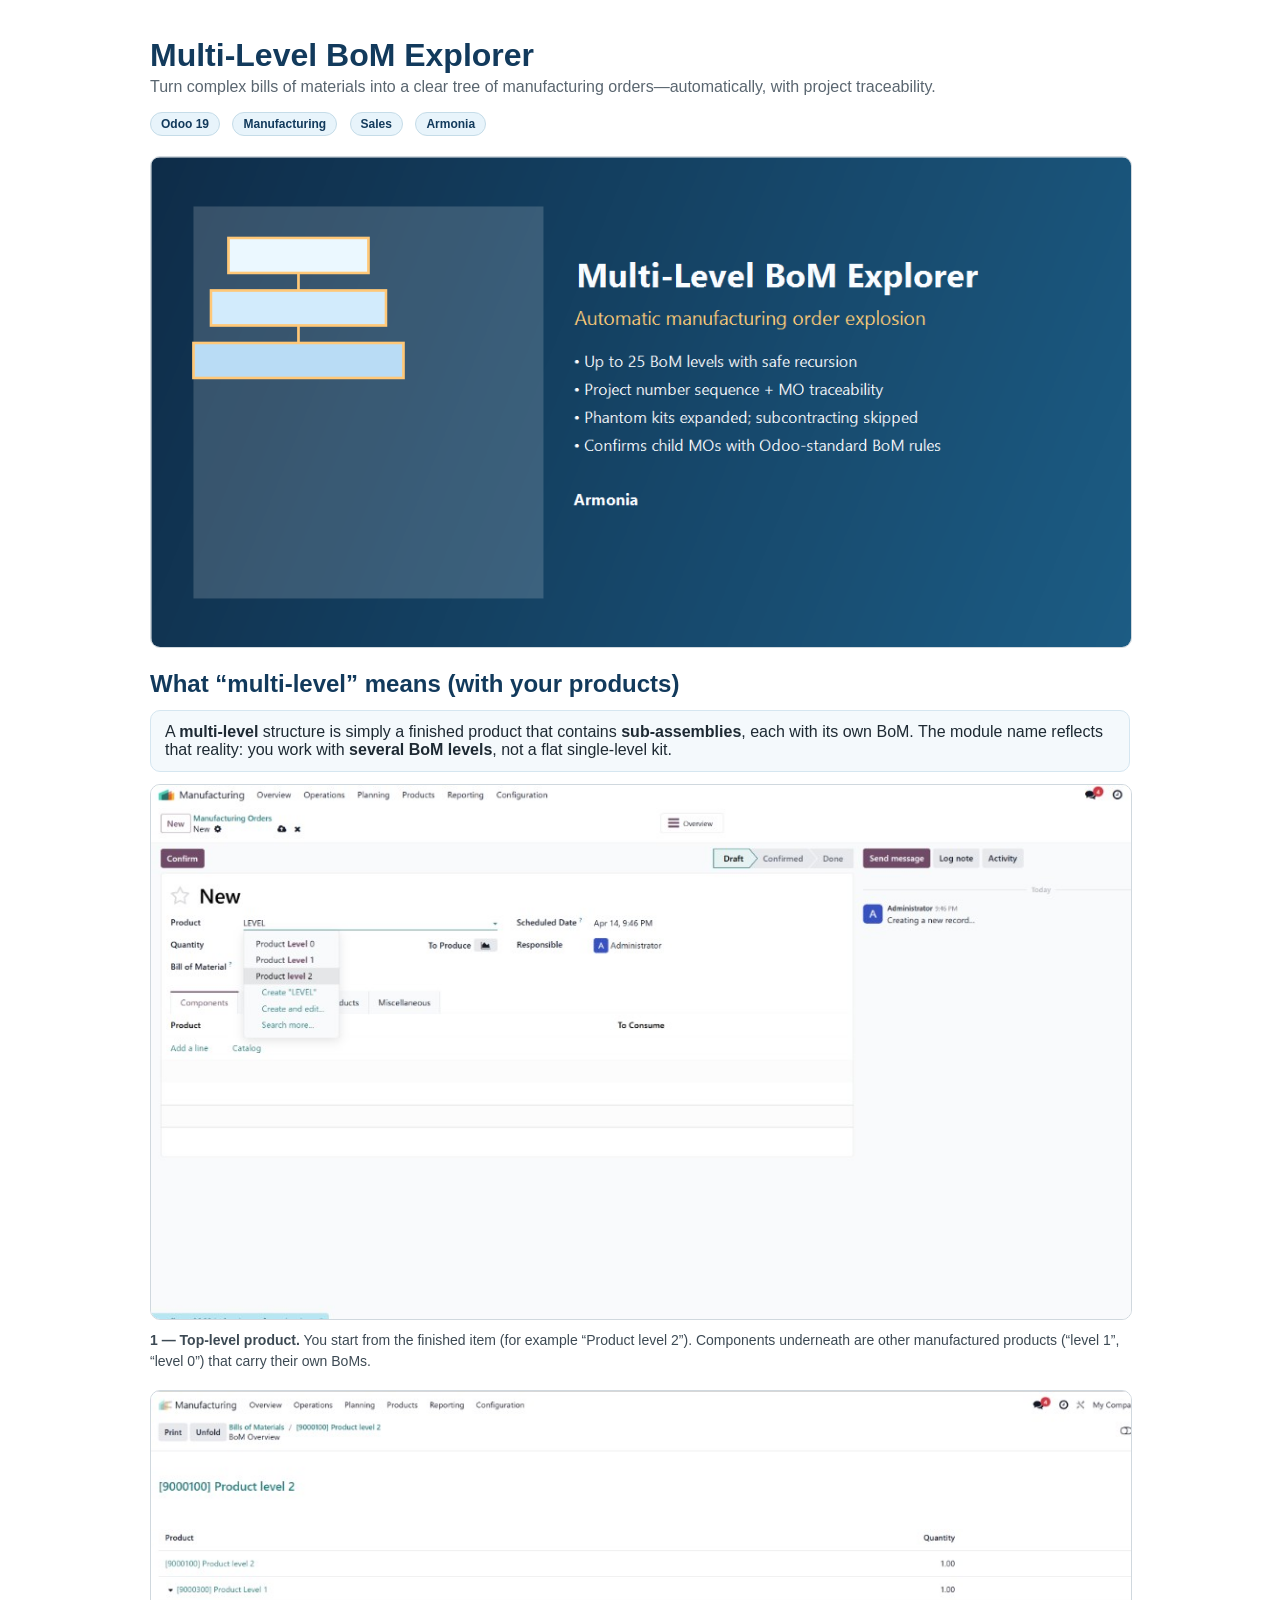
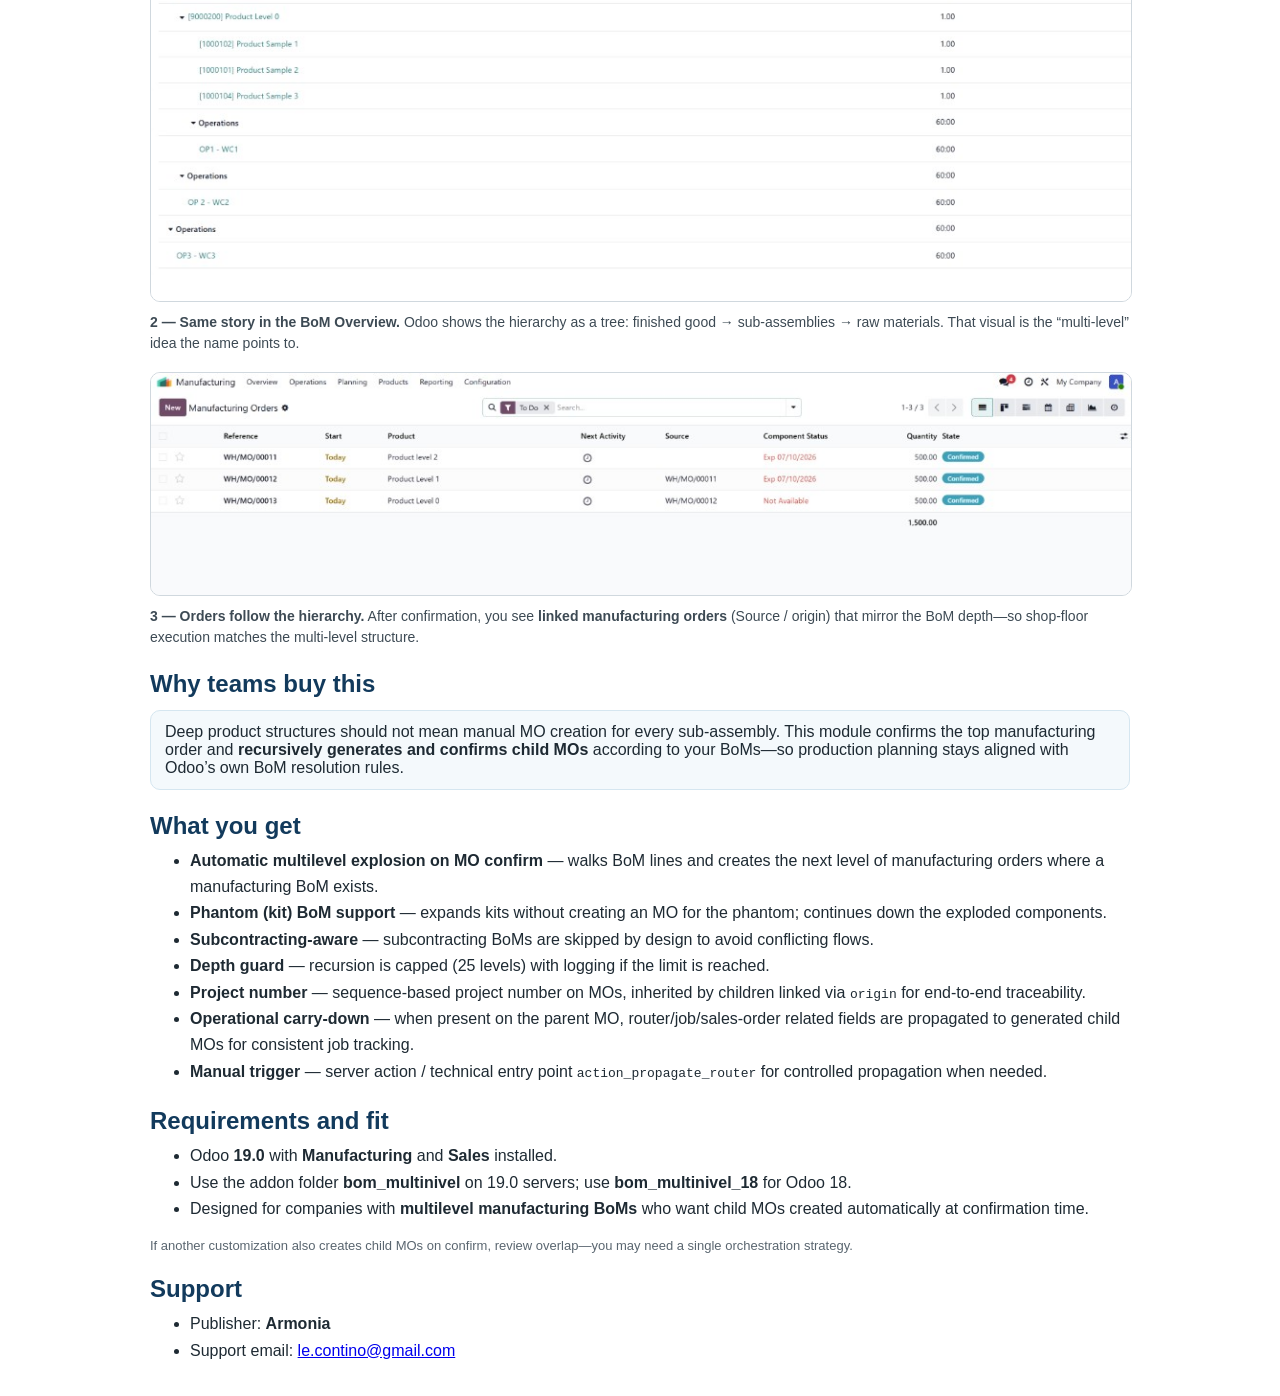
==== bom_multinivel/static/description/index.html @ 13d47b15 "Add files via upload" ====
<!DOCTYPE html>
<html lang="en">
<head>
  <meta charset="utf-8"/>
  <meta name="viewport" content="width=device-width, initial-scale=1"/>
  <title>Multi-Level BoM Explorer</title>
  <style>
    body { font-family: Arial, Helvetica, sans-serif; color: #1e2a33; max-width: 980px; margin: 0 auto; padding: 16px; }
    h1 { color: #123a5c; margin-bottom: 4px; }
    .sub { color: #5a6670; margin-top: 0; }
    h2 { color: #123a5c; margin-top: 22px; margin-bottom: 8px; }
    ul { line-height: 1.65; margin-top: 0; }
    .box { background: #f4f9fc; border: 1px solid #d5e6f0; border-radius: 10px; padding: 12px 14px; margin: 12px 0; }
    .banner { width: 100%; border: 1px solid #d0d8de; border-radius: 10px; margin: 14px 0; display: block; }
    .shot { width: 100%; border: 1px solid #d0d8de; border-radius: 10px; margin: 10px 0; display: block; }
    .cap { font-size: 14px; color: #3d4a54; margin: 4px 0 18px 0; line-height: 1.5; }
    .badge { display: inline-block; margin-right: 8px; margin-bottom: 6px; background: #e8f4fb; border: 1px solid #c5dce8; color: #123a5c; border-radius: 999px; padding: 4px 10px; font-size: 12px; font-weight: 600; }
    .note { font-size: 13px; color: #5a6670; margin-top: 8px; }
  </style>
</head>
<body>
  <h1>Multi-Level BoM Explorer</h1>
  <p class="sub">Turn complex bills of materials into a clear tree of manufacturing orders—automatically, with project traceability.</p>
  <div>
    <span class="badge">Odoo 19</span>
    <span class="badge">Manufacturing</span>
    <span class="badge">Sales</span>
    <span class="badge">Armonia</span>
  </div>
  <img class="banner" src="banner.png" alt="Multi-Level BoM Explorer — Armonia"/>

  <h2>What “multi-level” means (with your products)</h2>
  <div class="box">
    A <strong>multi-level</strong> structure is simply a finished product that contains <strong>sub-assemblies</strong>, each with its own BoM.
    The module name reflects that reality: you work with <strong>several BoM levels</strong>, not a flat single-level kit.
  </div>
  <img class="shot" src="screen_01_mo_product_levels.png" alt="Manufacturing order: selecting a top-level product that has deeper BoM levels"/>
  <p class="cap"><strong>1 — Top-level product.</strong> You start from the finished item (for example “Product level 2”). Components underneath are other manufactured products (“level 1”, “level 0”) that carry their own BoMs.</p>
  <img class="shot" src="screen_03_bom_overview_tree.png" alt="BoM overview tree: finished product down to components"/>
  <p class="cap"><strong>2 — Same story in the BoM Overview.</strong> Odoo shows the hierarchy as a tree: finished good → sub-assemblies → raw materials. That visual is the “multi-level” idea the name points to.</p>
  <img class="shot" src="screen_02_mo_source_chain.png" alt="Manufacturing orders list: child MOs linked by Source to parent MOs"/>
  <p class="cap"><strong>3 — Orders follow the hierarchy.</strong> After confirmation, you see <strong>linked manufacturing orders</strong> (Source / origin) that mirror the BoM depth—so shop-floor execution matches the multi-level structure.</p>

  <h2>Why teams buy this</h2>
  <div class="box">
    Deep product structures should not mean manual MO creation for every sub-assembly. This module confirms the top manufacturing order and
    <strong>recursively generates and confirms child MOs</strong> according to your BoMs—so production planning stays aligned with Odoo’s own BoM resolution rules.
  </div>

  <h2>What you get</h2>
  <ul>
    <li><strong>Automatic multilevel explosion on MO confirm</strong> — walks BoM lines and creates the next level of manufacturing orders where a manufacturing BoM exists.</li>
    <li><strong>Phantom (kit) BoM support</strong> — expands kits without creating an MO for the phantom; continues down the exploded components.</li>
    <li><strong>Subcontracting-aware</strong> — subcontracting BoMs are skipped by design to avoid conflicting flows.</li>
    <li><strong>Depth guard</strong> — recursion is capped (25 levels) with logging if the limit is reached.</li>
    <li><strong>Project number</strong> — sequence-based project number on MOs, inherited by children linked via <code>origin</code> for end-to-end traceability.</li>
    <li><strong>Operational carry-down</strong> — when present on the parent MO, router/job/sales-order related fields are propagated to generated child MOs for consistent job tracking.</li>
    <li><strong>Manual trigger</strong> — server action / technical entry point <code>action_propagate_router</code> for controlled propagation when needed.</li>
  </ul>

  <h2>Requirements and fit</h2>
  <ul>
    <li>Odoo <strong>19.0</strong> with <strong>Manufacturing</strong> and <strong>Sales</strong> installed.</li>
    <li>Use the addon folder <strong>bom_multinivel</strong> on 19.0 servers; use <strong>bom_multinivel_18</strong> for Odoo 18.</li>
    <li>Designed for companies with <strong>multilevel manufacturing BoMs</strong> who want child MOs created automatically at confirmation time.</li>
  </ul>
  <p class="note">If another customization also creates child MOs on confirm, review overlap—you may need a single orchestration strategy.</p>

  <h2>Support</h2>
  <ul>
    <li>Publisher: <strong>Armonia</strong></li>
    <li>Support email: <a href="mailto:le.contino@gmail.com">le.contino@gmail.com</a></li>
  </ul>
</body>
</html>
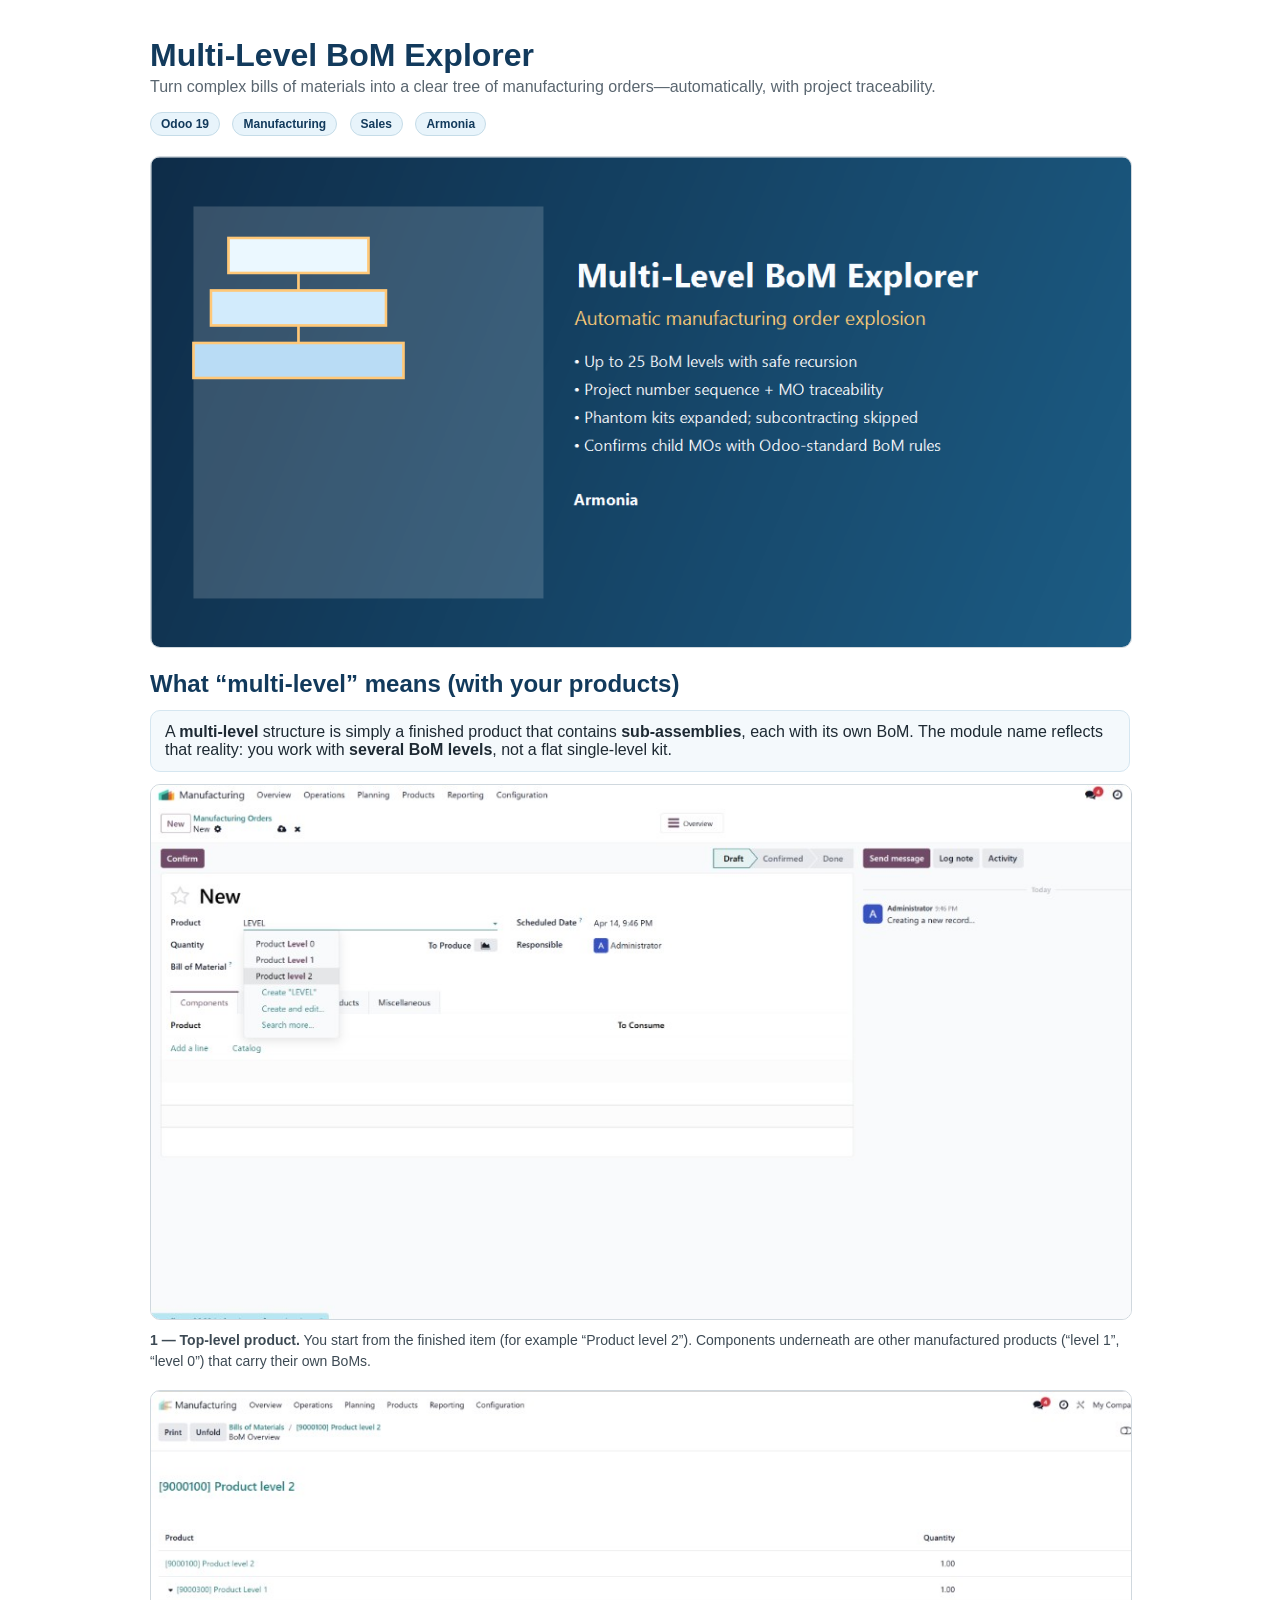
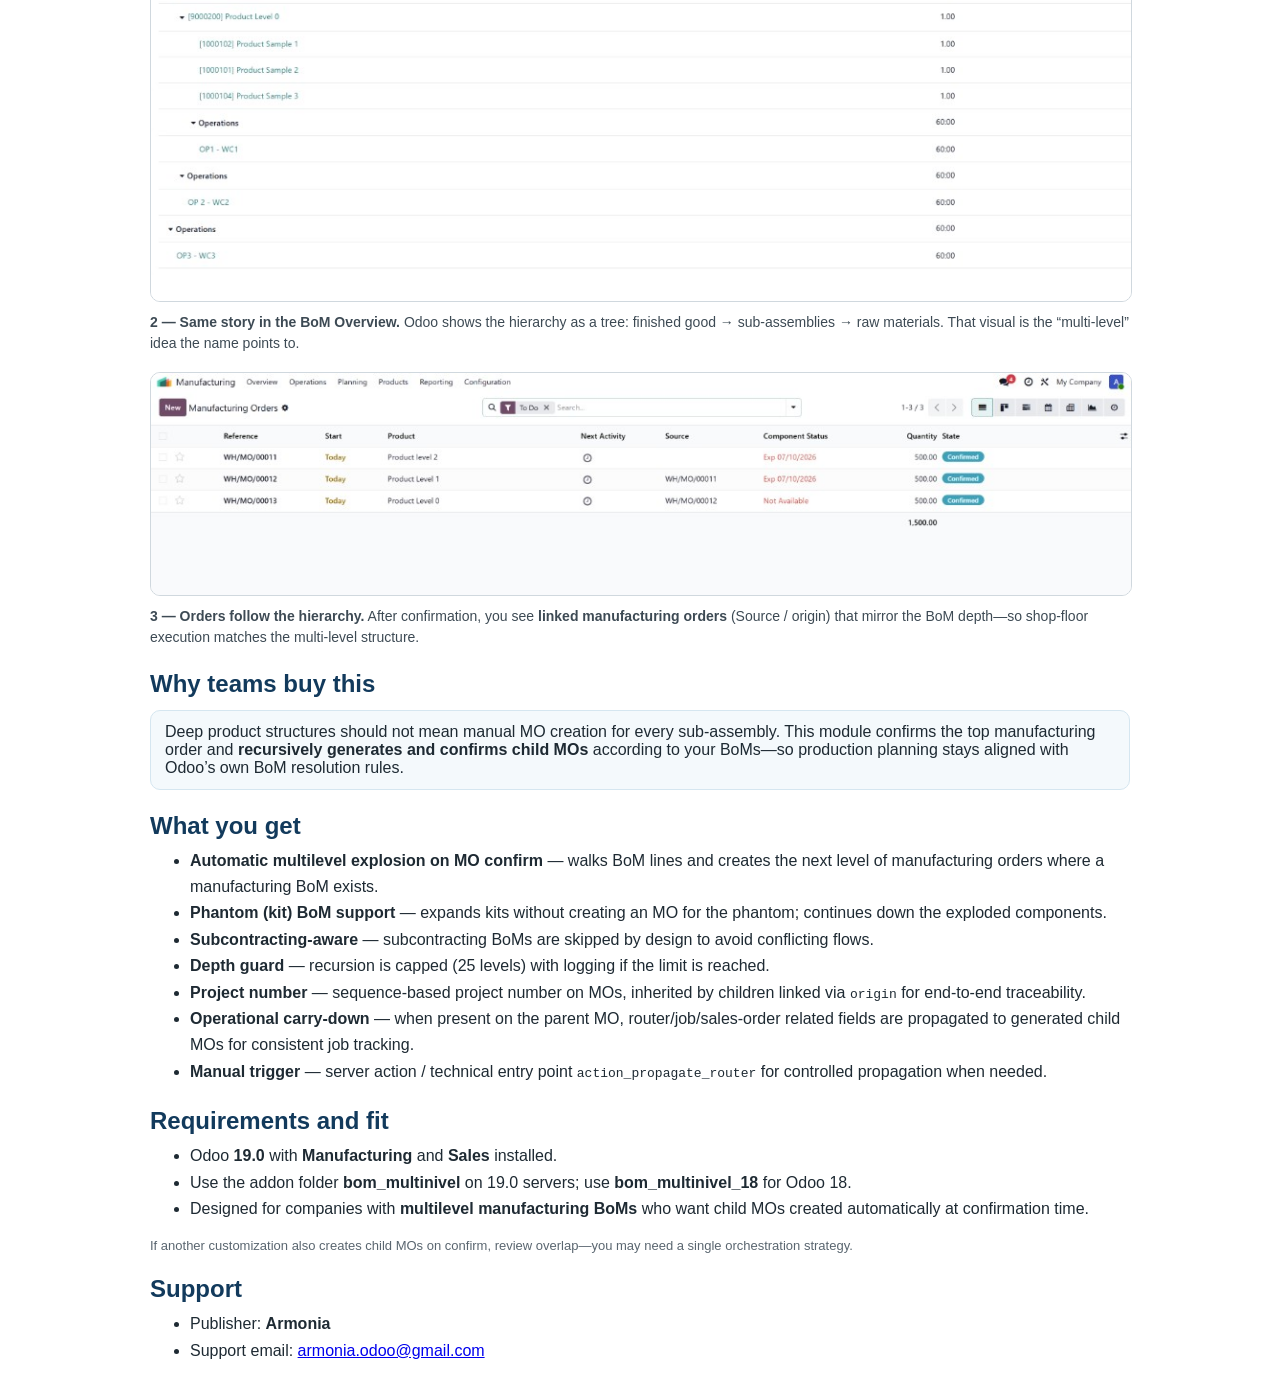
==== commit b88788a7: "Add files via upload" ====
--- a/bom_multinivel/static/description/index.html
+++ b/bom_multinivel/static/description/index.html
@@ -69,7 +69,7 @@
   <h2>Support</h2>
   <ul>
     <li>Publisher: <strong>Armonia</strong></li>
-    <li>Support email: <a href="mailto:le.contino@gmail.com">le.contino@gmail.com</a></li>
+    <li>Support email: <a href="mailto:armonia.odoo@gmail.com">armonia.odoo@gmail.com</a></li>
   </ul>
 </body>
 </html>
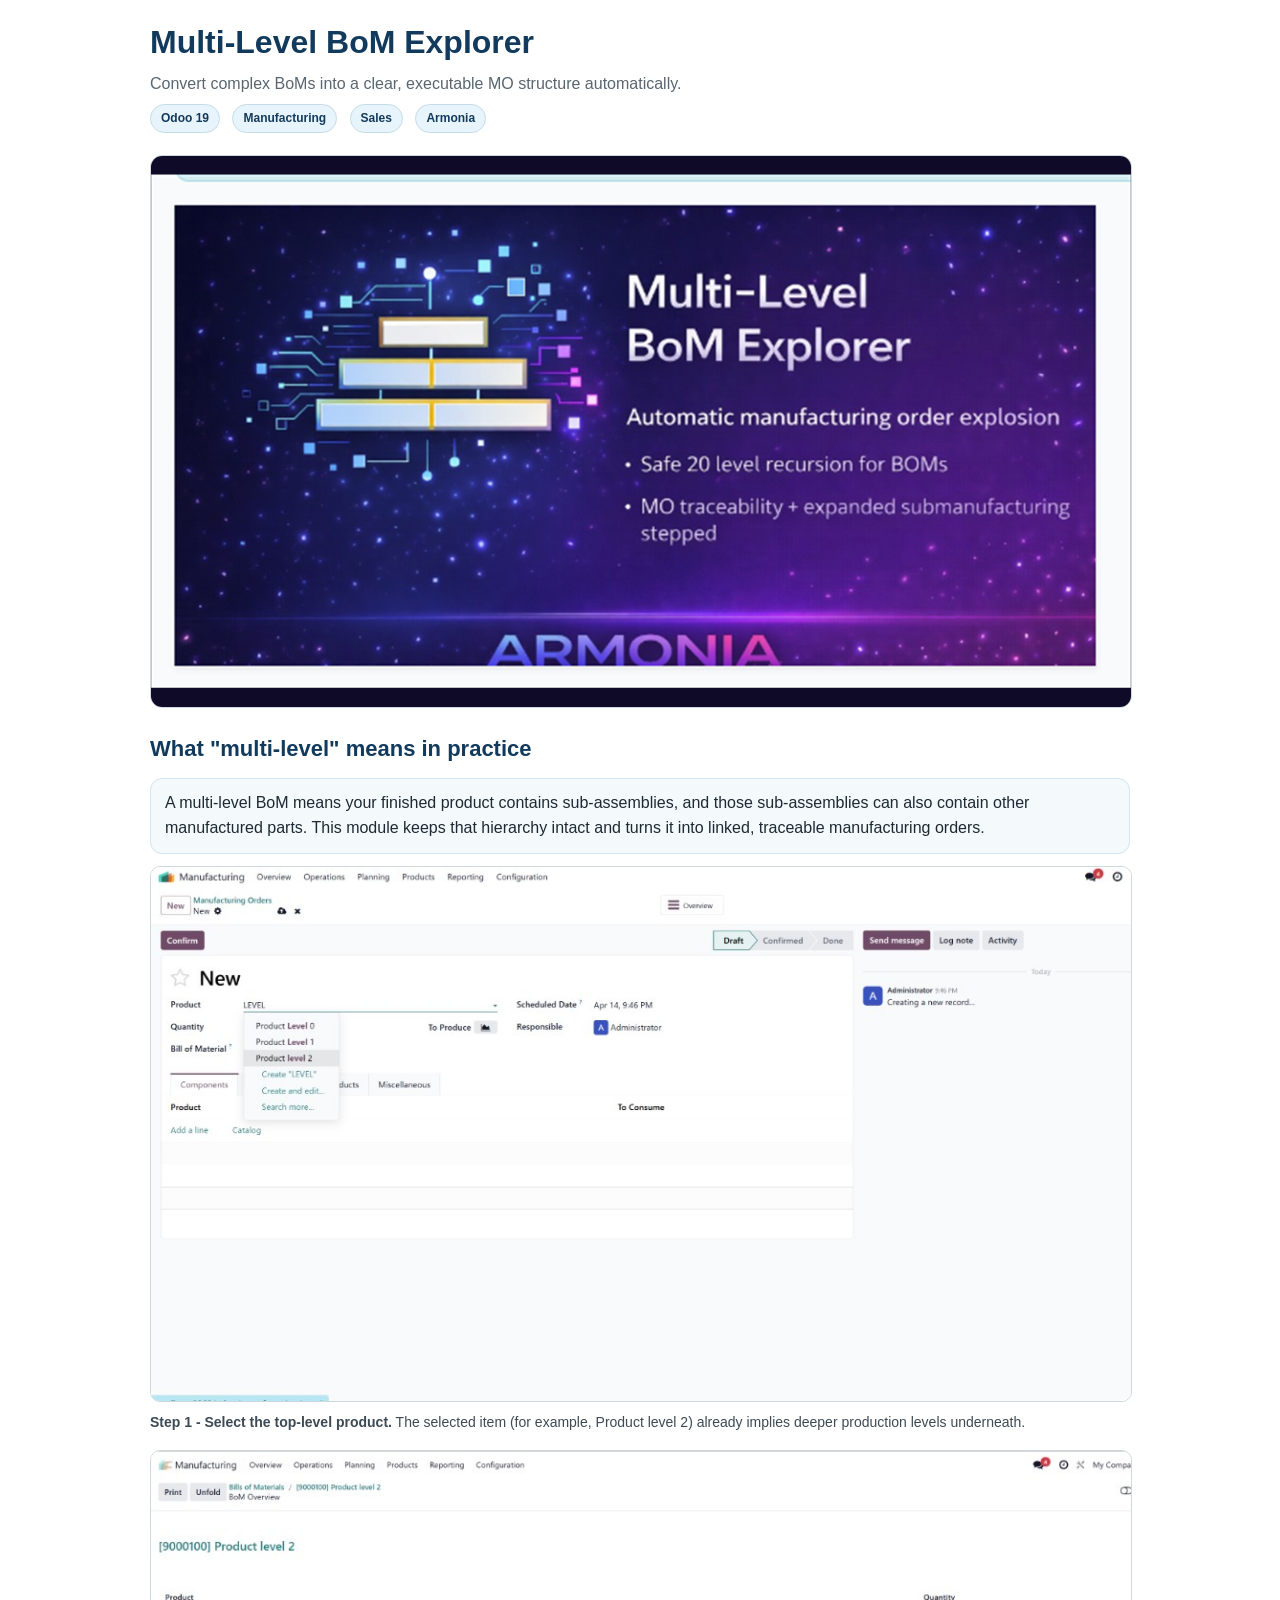
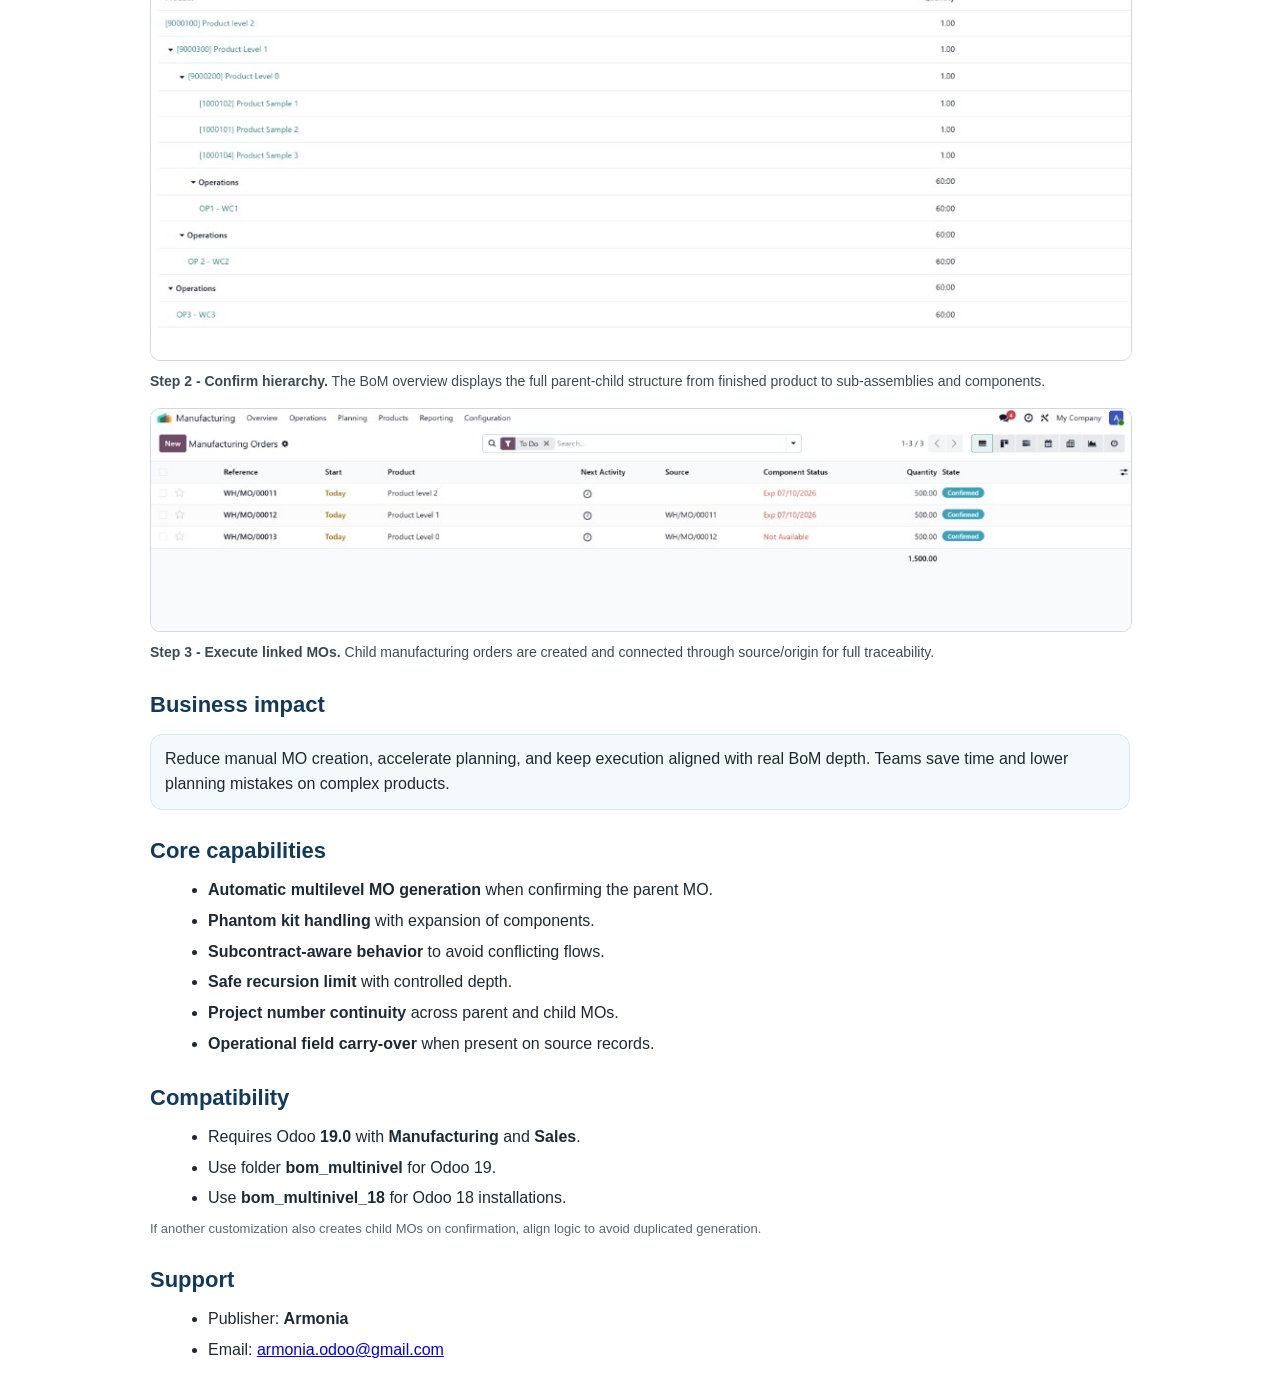
==== commit 80c8792f: "Add files via upload" ====
--- a/bom_multinivel/static/description/index.html
+++ b/bom_multinivel/static/description/index.html
@@ -1,75 +1,80 @@
-<!DOCTYPE html>
+﻿<!DOCTYPE html>
 <html lang="en">
 <head>
   <meta charset="utf-8"/>
   <meta name="viewport" content="width=device-width, initial-scale=1"/>
   <title>Multi-Level BoM Explorer</title>
   <style>
-    body { font-family: Arial, Helvetica, sans-serif; color: #1e2a33; max-width: 980px; margin: 0 auto; padding: 16px; }
-    h1 { color: #123a5c; margin-bottom: 4px; }
+    body { font-family: Arial, Helvetica, sans-serif; color: #1e2a33; max-width: 980px; margin: 0 auto; padding: 18px; line-height: 1.55; }
+    h1 { color: #123a5c; margin: 0 0 4px 0; }
+    h2 { color: #123a5c; margin: 24px 0 10px 0; font-size: 22px; }
+    p { margin: 8px 0; }
+    ul { margin: 8px 0 0 18px; }
+    li { margin: 6px 0; }
     .sub { color: #5a6670; margin-top: 0; }
-    h2 { color: #123a5c; margin-top: 22px; margin-bottom: 8px; }
-    ul { line-height: 1.65; margin-top: 0; }
-    .box { background: #f4f9fc; border: 1px solid #d5e6f0; border-radius: 10px; padding: 12px 14px; margin: 12px 0; }
-    .banner { width: 100%; border: 1px solid #d0d8de; border-radius: 10px; margin: 14px 0; display: block; }
+    .banner { width: 100%; border: 1px solid #d0d8de; border-radius: 12px; margin: 14px 0 18px 0; display: block; }
     .shot { width: 100%; border: 1px solid #d0d8de; border-radius: 10px; margin: 10px 0; display: block; }
-    .cap { font-size: 14px; color: #3d4a54; margin: 4px 0 18px 0; line-height: 1.5; }
-    .badge { display: inline-block; margin-right: 8px; margin-bottom: 6px; background: #e8f4fb; border: 1px solid #c5dce8; color: #123a5c; border-radius: 999px; padding: 4px 10px; font-size: 12px; font-weight: 600; }
-    .note { font-size: 13px; color: #5a6670; margin-top: 8px; }
+    .cap { font-size: 14px; color: #3d4a54; margin: 2px 0 16px 0; }
+    .box { background: #f4f9fc; border: 1px solid #d5e6f0; border-radius: 12px; padding: 12px 14px; margin: 12px 0; }
+    .badge { display: inline-block; margin: 0 8px 8px 0; background: #e8f4fb; border: 1px solid #c5dce8; color: #123a5c; border-radius: 999px; padding: 4px 10px; font-size: 12px; font-weight: 600; }
+    .note { font-size: 13px; color: #5a6670; }
   </style>
 </head>
 <body>
   <h1>Multi-Level BoM Explorer</h1>
-  <p class="sub">Turn complex bills of materials into a clear tree of manufacturing orders—automatically, with project traceability.</p>
+  <p class="sub">Convert complex BoMs into a clear, executable MO structure automatically.</p>
+
   <div>
     <span class="badge">Odoo 19</span>
     <span class="badge">Manufacturing</span>
     <span class="badge">Sales</span>
     <span class="badge">Armonia</span>
   </div>
-  <img class="banner" src="banner.png" alt="Multi-Level BoM Explorer — Armonia"/>
 
-  <h2>What “multi-level” means (with your products)</h2>
+  <img class="banner" src="banner.png" alt="Multi-Level BoM Explorer banner"/>
+
+  <h2>What "multi-level" means in practice</h2>
   <div class="box">
-    A <strong>multi-level</strong> structure is simply a finished product that contains <strong>sub-assemblies</strong>, each with its own BoM.
-    The module name reflects that reality: you work with <strong>several BoM levels</strong>, not a flat single-level kit.
-  </div>
-  <img class="shot" src="screen_01_mo_product_levels.png" alt="Manufacturing order: selecting a top-level product that has deeper BoM levels"/>
-  <p class="cap"><strong>1 — Top-level product.</strong> You start from the finished item (for example “Product level 2”). Components underneath are other manufactured products (“level 1”, “level 0”) that carry their own BoMs.</p>
-  <img class="shot" src="screen_03_bom_overview_tree.png" alt="BoM overview tree: finished product down to components"/>
-  <p class="cap"><strong>2 — Same story in the BoM Overview.</strong> Odoo shows the hierarchy as a tree: finished good → sub-assemblies → raw materials. That visual is the “multi-level” idea the name points to.</p>
-  <img class="shot" src="screen_02_mo_source_chain.png" alt="Manufacturing orders list: child MOs linked by Source to parent MOs"/>
-  <p class="cap"><strong>3 — Orders follow the hierarchy.</strong> After confirmation, you see <strong>linked manufacturing orders</strong> (Source / origin) that mirror the BoM depth—so shop-floor execution matches the multi-level structure.</p>
-
-  <h2>Why teams buy this</h2>
-  <div class="box">
-    Deep product structures should not mean manual MO creation for every sub-assembly. This module confirms the top manufacturing order and
-    <strong>recursively generates and confirms child MOs</strong> according to your BoMs—so production planning stays aligned with Odoo’s own BoM resolution rules.
+    A multi-level BoM means your finished product contains sub-assemblies, and those sub-assemblies can also contain other manufactured parts. This module keeps that hierarchy intact and turns it into linked, traceable manufacturing orders.
   </div>
 
-  <h2>What you get</h2>
+  <img class="shot" src="screen_01_mo_product_levels.png" alt="Selecting top-level product in MO"/>
+  <p class="cap"><strong>Step 1 - Select the top-level product.</strong> The selected item (for example, Product level 2) already implies deeper production levels underneath.</p>
+
+  <img class="shot" src="screen_03_bom_overview_tree.png" alt="BoM hierarchy in tree view"/>
+  <p class="cap"><strong>Step 2 - Confirm hierarchy.</strong> The BoM overview displays the full parent-child structure from finished product to sub-assemblies and components.</p>
+
+  <img class="shot" src="screen_02_mo_source_chain.png" alt="Linked manufacturing orders list"/>
+  <p class="cap"><strong>Step 3 - Execute linked MOs.</strong> Child manufacturing orders are created and connected through source/origin for full traceability.</p>
+
+  <h2>Business impact</h2>
+  <div class="box">
+    Reduce manual MO creation, accelerate planning, and keep execution aligned with real BoM depth. Teams save time and lower planning mistakes on complex products.
+  </div>
+
+  <h2>Core capabilities</h2>
   <ul>
-    <li><strong>Automatic multilevel explosion on MO confirm</strong> — walks BoM lines and creates the next level of manufacturing orders where a manufacturing BoM exists.</li>
-    <li><strong>Phantom (kit) BoM support</strong> — expands kits without creating an MO for the phantom; continues down the exploded components.</li>
-    <li><strong>Subcontracting-aware</strong> — subcontracting BoMs are skipped by design to avoid conflicting flows.</li>
-    <li><strong>Depth guard</strong> — recursion is capped (25 levels) with logging if the limit is reached.</li>
-    <li><strong>Project number</strong> — sequence-based project number on MOs, inherited by children linked via <code>origin</code> for end-to-end traceability.</li>
-    <li><strong>Operational carry-down</strong> — when present on the parent MO, router/job/sales-order related fields are propagated to generated child MOs for consistent job tracking.</li>
-    <li><strong>Manual trigger</strong> — server action / technical entry point <code>action_propagate_router</code> for controlled propagation when needed.</li>
+    <li><strong>Automatic multilevel MO generation</strong> when confirming the parent MO.</li>
+    <li><strong>Phantom kit handling</strong> with expansion of components.</li>
+    <li><strong>Subcontract-aware behavior</strong> to avoid conflicting flows.</li>
+    <li><strong>Safe recursion limit</strong> with controlled depth.</li>
+    <li><strong>Project number continuity</strong> across parent and child MOs.</li>
+    <li><strong>Operational field carry-over</strong> when present on source records.</li>
   </ul>
 
-  <h2>Requirements and fit</h2>
+  <h2>Compatibility</h2>
   <ul>
-    <li>Odoo <strong>19.0</strong> with <strong>Manufacturing</strong> and <strong>Sales</strong> installed.</li>
-    <li>Use the addon folder <strong>bom_multinivel</strong> on 19.0 servers; use <strong>bom_multinivel_18</strong> for Odoo 18.</li>
-    <li>Designed for companies with <strong>multilevel manufacturing BoMs</strong> who want child MOs created automatically at confirmation time.</li>
+    <li>Requires Odoo <strong>19.0</strong> with <strong>Manufacturing</strong> and <strong>Sales</strong>.</li>
+    <li>Use folder <strong>bom_multinivel</strong> for Odoo 19.</li>
+    <li>Use <strong>bom_multinivel_18</strong> for Odoo 18 installations.</li>
   </ul>
-  <p class="note">If another customization also creates child MOs on confirm, review overlap—you may need a single orchestration strategy.</p>
+
+  <p class="note">If another customization also creates child MOs on confirmation, align logic to avoid duplicated generation.</p>
 
   <h2>Support</h2>
   <ul>
     <li>Publisher: <strong>Armonia</strong></li>
-    <li>Support email: <a href="mailto:armonia.odoo@gmail.com">armonia.odoo@gmail.com</a></li>
+    <li>Email: <a href="mailto:armonia.odoo@gmail.com">armonia.odoo@gmail.com</a></li>
   </ul>
 </body>
-</html>
+</html>
